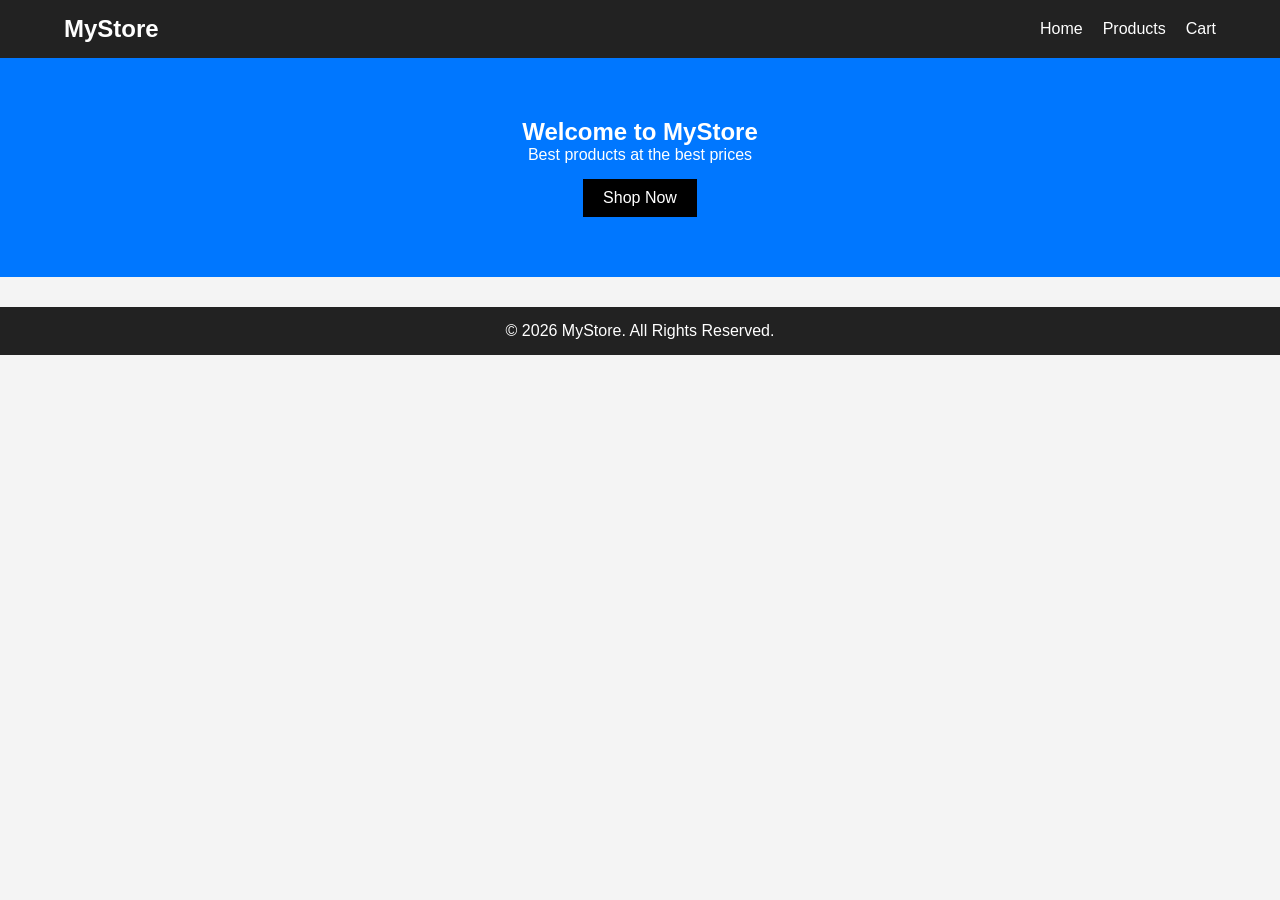
==== index.html @ 8172c285 "Add home page" ====
<!DOCTYPE html>
<html>
<head>
    <title>MyStore - Home</title>
    <link rel="stylesheet" href="style.css">
</head>
<body>

<header>
    <div class="container">
        <nav>
            <h2>MyStore</h2>
            <ul>
                <li><a href="index.html">Home</a></li>
                <li><a href="products.html">Products</a></li>
                <li><a href="cart.html">Cart</a></li>
            </ul>
        </nav>
    </div>
</header>

<section class="hero">
    <div class="container">
        <h1>Welcome to MyStore</h1>
        <p>Best products at the best prices</p>
        <a href="products.html" class="btn">Shop Now</a>
    </div>
</section>

<footer>
    <p>© 2026 MyStore. All Rights Reserved.</p>
</footer>

</body>
</html>
---- style.css ----
* {
    margin: 0;
    padding: 0;
    box-sizing: border-box;
    font-family: Arial, sans-serif;
}

body {
    background-color: #f4f4f4;
}

header {
    background: #222;
    color: white;
    padding: 15px 0;
}

.container {
    width: 90%;
    margin: auto;
}

nav {
    display: flex;
    justify-content: space-between;
    align-items: center;
}

nav ul {
    list-style: none;
    display: flex;
}

nav ul li {
    margin-left: 20px;
}

nav a {
    color: white;
    text-decoration: none;
}

.hero {
    background: #0077ff;
    color: white;
    padding: 60px 0;
    text-align: center;
}

.btn {
    display: inline-block;
    padding: 10px 20px;
    background: black;
    color: white;
    text-decoration: none;
    margin-top: 15px;
}

.products {
    padding: 40px 0;
}

.product-grid {
    display: grid;
    grid-template-columns: repeat(auto-fit, minmax(220px, 1fr));
    gap: 20px;
}

.card {
    background: white;
    padding: 15px;
    border-radius: 5px;
    text-align: center;
}

.card img {
    width: 100%;
    height: 180px;
    object-fit: cover;
}

footer {
    background: #222;
    color: white;
    text-align: center;
    padding: 15px 0;
    margin-top: 30px;
}
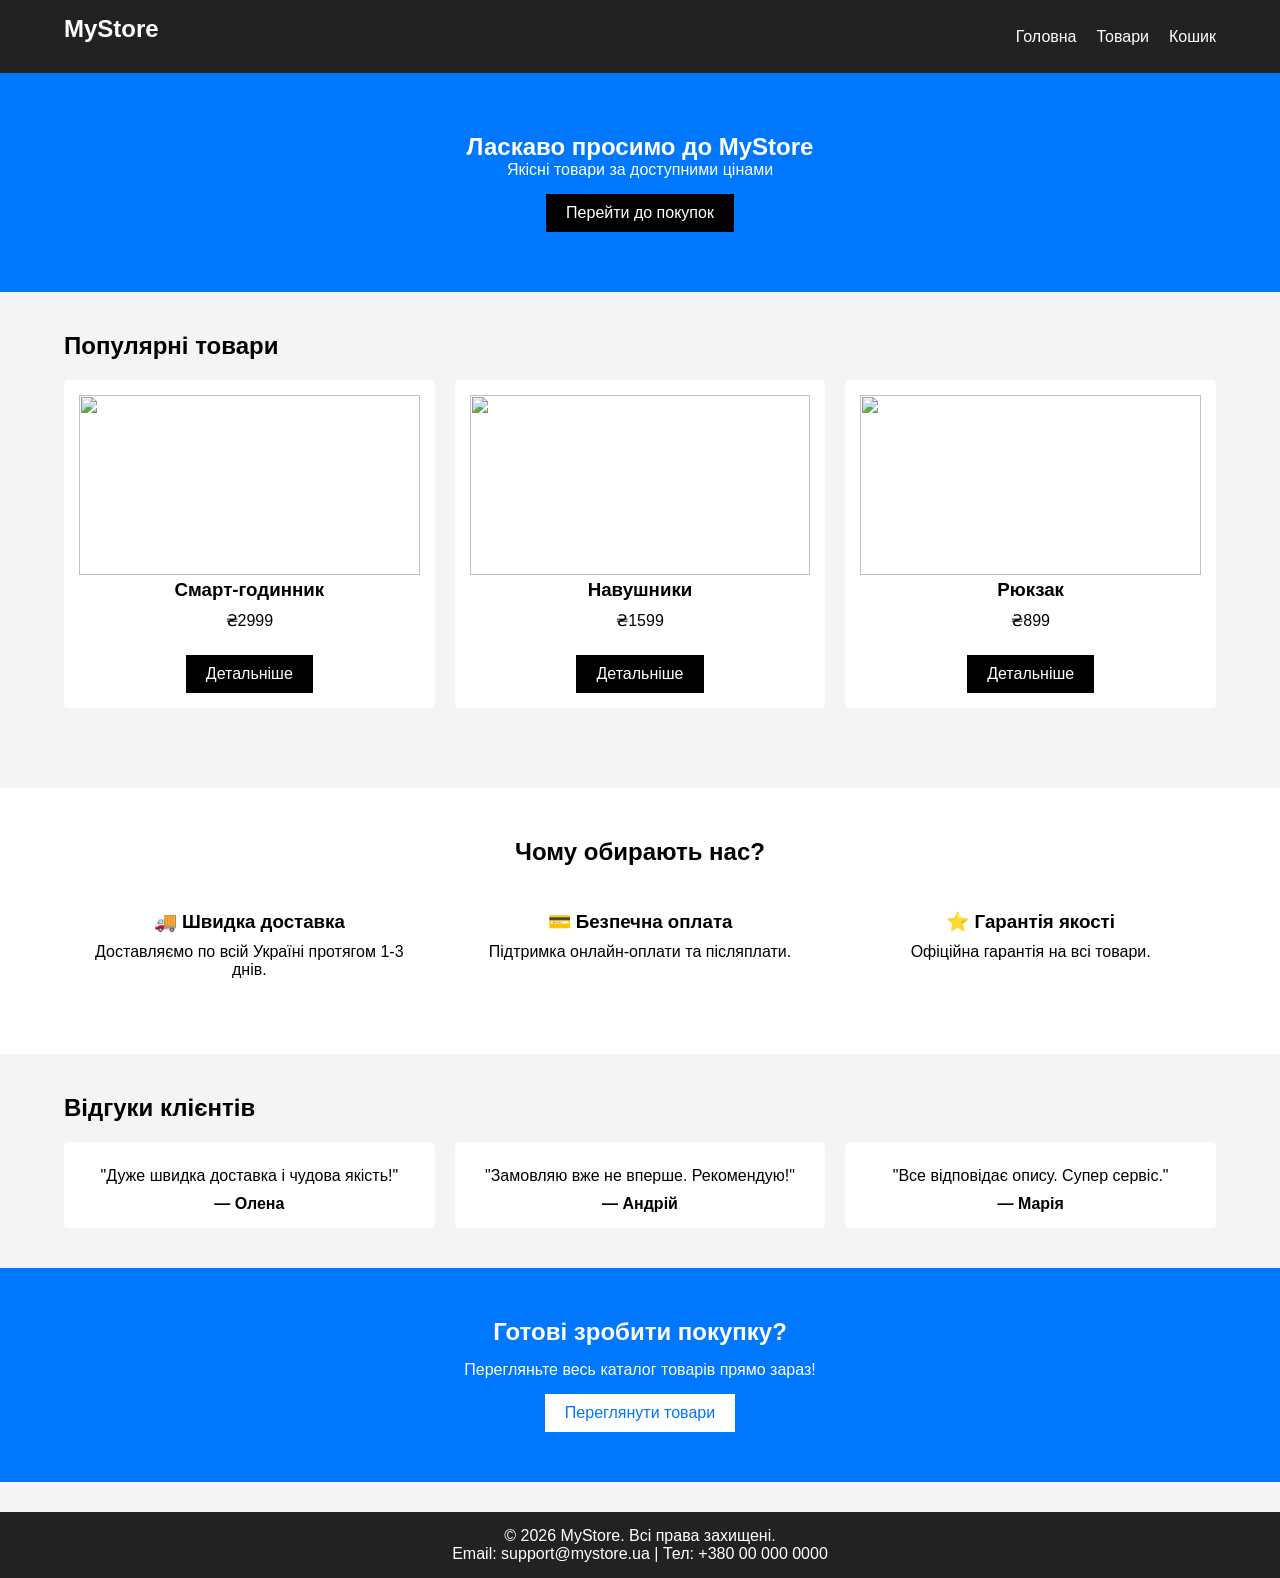
==== commit 4e700fd2: "Update landing page" ====
--- a/index.html
+++ b/index.html
@@ -1,7 +1,9 @@
 <!DOCTYPE html>
-<html>
+<html lang="uk">
 <head>
-    <title>MyStore - Home</title>
+    <meta charset="UTF-8">
+    <meta name="viewport" content="width=device-width, initial-scale=1.0">
+    <title>MyStore - Головна</title>
     <link rel="stylesheet" href="style.css">
 </head>
 <body>
@@ -11,9 +13,9 @@
         <nav>
             <h2>MyStore</h2>
             <ul>
-                <li><a href="index.html">Home</a></li>
-                <li><a href="products.html">Products</a></li>
-                <li><a href="cart.html">Cart</a></li>
+                <li><a href="index.html">Головна</a></li>
+                <li><a href="products.html">Товари</a></li>
+                <li><a href="cart.html">Кошик</a></li>
             </ul>
         </nav>
     </div>
@@ -21,14 +23,100 @@
 
 <section class="hero">
     <div class="container">
-        <h1>Welcome to MyStore</h1>
-        <p>Best products at the best prices</p>
-        <a href="products.html" class="btn">Shop Now</a>
+        <h1>Ласкаво просимо до MyStore</h1>
+        <p>Якісні товари за доступними цінами</p>
+        <a href="products.html" class="btn">Перейти до покупок</a>
+    </div>
+</section>
+
+<section class="products container">
+    <h2 style="margin-bottom:20px;">Популярні товари</h2>
+    <div class="product-grid">
+
+        <div class="card">
+            <img src="https://via.placeholder.com/300" alt="">
+            <h3>Смарт-годинник</h3>
+            <p>₴2999</p>
+            <a href="product.html" class="btn">Детальніше</a>
+        </div>
+
+        <div class="card">
+            <img src="https://via.placeholder.com/300" alt="">
+            <h3>Навушники</h3>
+            <p>₴1599</p>
+            <a href="product.html" class="btn">Детальніше</a>
+        </div>
+
+        <div class="card">
+            <img src="https://via.placeholder.com/300" alt="">
+            <h3>Рюкзак</h3>
+            <p>₴899</p>
+            <a href="product.html" class="btn">Детальніше</a>
+        </div>
+
+    </div>
+</section>
+
+<section style="background:#fff;padding:50px 0;margin-top:40px;">
+    <div class="container">
+        <h2 style="text-align:center;margin-bottom:30px;">Чому обирають нас?</h2>
+
+        <div class="product-grid">
+            <div class="card">
+                <h3>🚚 Швидка доставка</h3>
+                <p>Доставляємо по всій Україні протягом 1-3 днів.</p>
+            </div>
+
+            <div class="card">
+                <h3>💳 Безпечна оплата</h3>
+                <p>Підтримка онлайн-оплати та післяплати.</p>
+            </div>
+
+            <div class="card">
+                <h3>⭐ Гарантія якості</h3>
+                <p>Офіційна гарантія на всі товари.</p>
+            </div>
+        </div>
+    </div>
+</section>
+
+<!-- ВІДГУКИ -->
+<section class="products container">
+    <h2 style="margin-bottom:20px;">Відгуки клієнтів</h2>
+
+    <div class="product-grid">
+        <div class="card">
+            <p>"Дуже швидка доставка і чудова якість!"</p>
+            <strong>— Олена</strong>
+        </div>
+
+        <div class="card">
+            <p>"Замовляю вже не вперше. Рекомендую!"</p>
+            <strong>— Андрій</strong>
+        </div>
+
+        <div class="card">
+            <p>"Все відповідає опису. Супер сервіс."</p>
+            <strong>— Марія</strong>
+        </div>
+    </div>
+</section>
+
+<section style="background:#0077ff;color:white;padding:50px 0;text-align:center;">
+    <div class="container">
+        <h2>Готові зробити покупку?</h2>
+        <p>Перегляньте весь каталог товарів прямо зараз!</p>
+        <a href="products.html" class="btn" style="background:white;color:#0077ff;">
+            Переглянути товари
+        </a>
     </div>
 </section>
 
 <footer>
-    <p>© 2026 MyStore. All Rights Reserved.</p>
+    <div class="container">
+        <p>© 2026 MyStore. Всі права захищені.</p>
+        <p>Email: support@mystore.ua | Тел: +380 00 000 0000</p>
+    </div>
 </footer>
 
 </body>
--- a/style.css
+++ b/style.css
@@ -85,4 +85,17 @@
     text-align: center;
     padding: 15px 0;
     margin-top: 30px;
+}
+
+h2 {
+    margin-bottom: 15px;
+}
+
+.card p {
+    margin: 10px 0;
+}
+
+.card:hover {
+    transform: translateY(-5px);
+    transition: 0.3s;
 }
